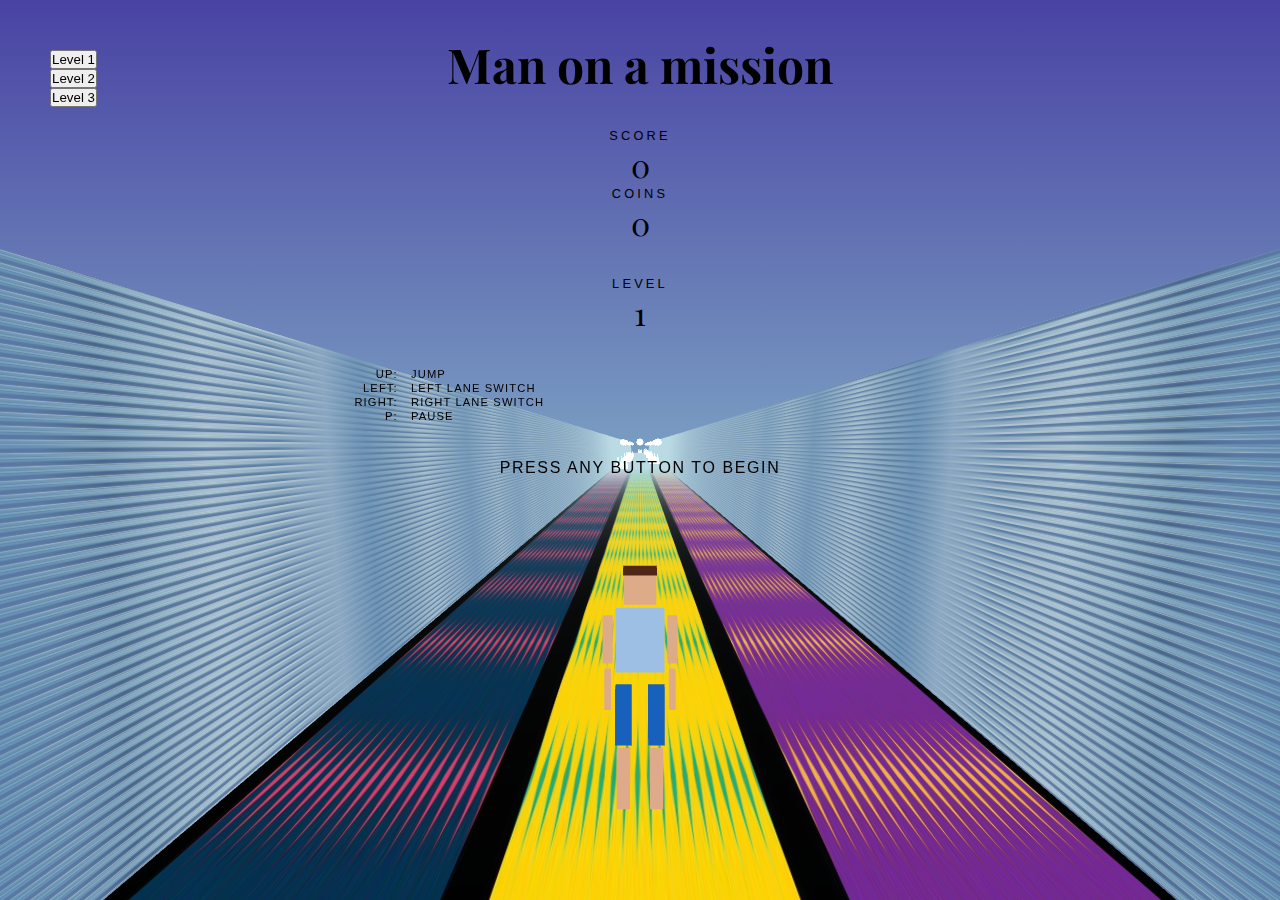
==== index.html @ 54c7ce0b "levels added" ====
<html>
	<head>
		<title>Man on a Mission</title>
		<link href="https://fonts.googleapis.com/css?family=Playfair+Display:400,700" rel="stylesheet">
		<!-- <script type="text/javascript" src="js/three.min.js"></script> -->
		<script type="text/javascript" src="js/three.js"></script>
        <script type="text/javascript" src="js/gameCoins.js"></script>
		<link href="style.css" rel="stylesheet">
	</head>
	<body>
		<div class="panel">
			<div class="game-title">
				<div class="title">Man on a mission</div>
			</div>
			<div class="stat">
				<label>Score</label>
				<p id="score">0</p>
				<label>Coins</label>
				<p id="coins">0</p>
			</div>
			<div class="stat">
				<label>Level</label>
				<p id="level">1</p>
			</div>
			<div class="level">
				<button>Level 1</button>
				<br><button onclick="level2()">Level 2</button>
				<br><button onclick="level3()">Level 3</button>
			</div>

			<table class="instructions" id="controls">
			  	<tr>
			    	<td>Up:</td>
			    	<td>Jump</td>
			  	</tr>
			  	<tr>
			    	<td>Left:</td>
			    	<td>Left lane switch</td>
			  	</tr>
			  	<tr>
			    	<td>Right:</td>
			    	<td>Right lane switch</td>
			  	</tr>
			  	<tr>
			    	<td>p:</td>
			    	<td>Pause</td>
			  	</tr>
			</table>
			<!-- <table id="ranks"></table> -->
			<div class="animate-flicker" id="variable-content">Press any button to begin</div>
		</div>
		<div id="world"></div>
			
		</div>

		<script>
			function level2() {
				window.location = "level2.html"; 
			}
			function level3() {
				window.location = "level3.html"; 
			}		
		</script>

	</body>
</html>
---- style.css ----
* {
    margin:0;
    padding:0;
    font-family:'Avenir Next', Avenir, 'Helvetica Neue', Helvetica, Arial, sans-serif;
}

html, body {
  width:100%;
  height:100%;
}

html, body {
    background: linear-gradient(#4943a3, #aaf7e1);
}

#world {
  position: absolute;
  width:100%;
  height: 100%;
  right:0;
  overflow: hidden;
}

.panel {
    position:absolute;
    top:0;
    left:0;
    padding: 2em 3em;
    width: 100%;
    box-sizing: border-box;
}

.game-title {
    z-index:100;
    position:relative;
    text-align:center;
}

.instructions {
    z-index:100;
    position:relative;
    text-align:center;
}

.level {
    z-index:100;
    position: absolute;
    top: 50px;
    left: 50px;
}

.game-title .title {
    font-family: 'Playfair Display', serif;
    font-weight:700;
    font-size:3em;
}

.game-title .byline {
    font-family: 'Playfair Display', serif;
    text-transform:uppercase;
    color:#333;
    letter-spacing:0.2em;
    font-size:0.8em;
    font-weight:600;
    margin-top:0.5em;
}

a {
    font-family: 'Playfair Display', serif;
    letter-spacing:0.2em;
    font-weight:600;
    text-decoration: none;
}

table {
    width: 100%;
    box-sizing: border-box;
    margin-top: 2em;
}

td {
    letter-spacing:0.1em;
    font-size:0.7em;
    text-transform:uppercase;
    font-weight:400;
}

td:first-child {
    width: 30%;
    text-align: right;
    padding-right: 0.5em;
}

td:nth-child(2) {
    width: 70%;
    text-align: left;
    padding-left: 0.5em;
}

.stat {
    margin-top: 2em;
    text-align:center;
}

.stat p {
    width:100%;
    text-align:center;
    font-family:'Playfair Display';
    font-size:2em;
}

.stat label {
    text-align:center;
    text-transform:uppercase;
    letter-spacing:0.25em;
    font-size:0.8em;
    width:100%;
    float:left;
}

.stat tr{
    text-align:left;
    text-transform:uppercase;
    letter-spacing:0.25em;
    font-size:0.8em;
    width:100%;
    float:left;
}

#variable-content {
    margin-top:2em;
    letter-spacing:0.1em;
    text-transform:uppercase;
    font-size:1em;
    font-weight:100;
    text-align:center;
    line-height:150%;
}

@keyframes flickerAnimation {
  0%   { opacity:1; }
  50%  { opacity:0; }
  100% { opacity:1; }
}

@-o-keyframes flickerAnimation{
  0%   { opacity:1; }
  50%  { opacity:0; }
  100% { opacity:1; }
}

@-moz-keyframes flickerAnimation{
  0%   { opacity:1; }
  50%  { opacity:0; }
  100% { opacity:1; }
}

@-webkit-keyframes flickerAnimation{
  0%   { opacity:1; }
  50%  { opacity:0; }
  100% { opacity:1; }
}

.animate-flicker {
   -webkit-animation: flickerAnimation 1.5s infinite;
   -moz-animation: flickerAnimation 1.5s infinite;
   -o-animation: flickerAnimation 1.5s infinite;
    animation: flickerAnimation 1.5s infinite;
    z-index:100;
    position:relative;
    text-align:center;
}
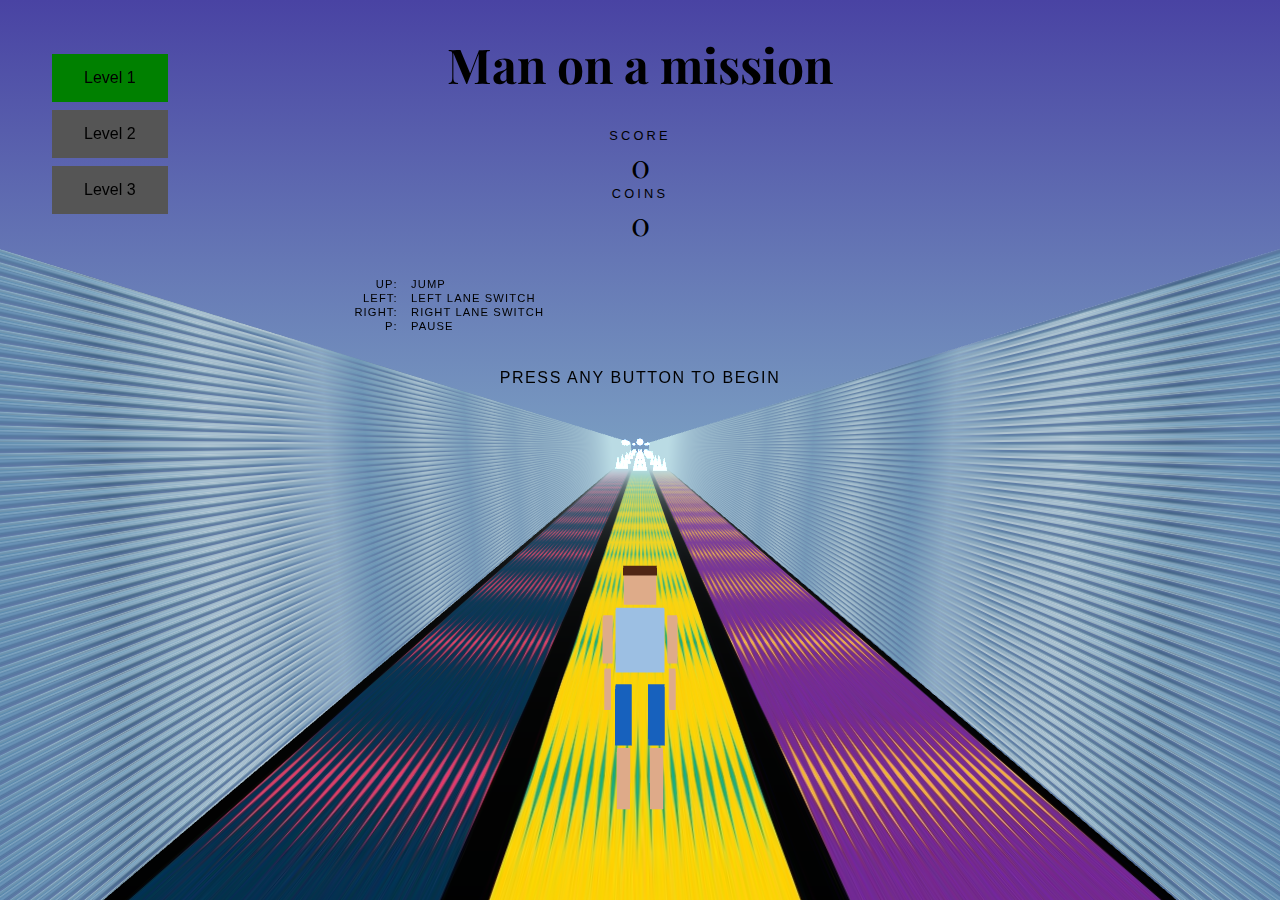
==== commit 1b8b7205: "Button Styling" ====
--- a/index.html
+++ b/index.html
@@ -18,14 +18,10 @@
 				<label>Coins</label>
 				<p id="coins">0</p>
 			</div>
-			<div class="stat">
-				<label>Level</label>
-				<p id="level">1</p>
-			</div>
 			<div class="level">
-				<button>Level 1</button>
-				<br><button onclick="level2()">Level 2</button>
-				<br><button onclick="level3()">Level 3</button>
+				<button style="background-color: green;" class="button">Level 1</button>
+				<br><button onclick="level2()" class="button">Level 2</button>
+				<br><button onclick="level3()" class="button">Level 3</button>
 			</div>
 
 			<table class="instructions" id="controls">
@@ -61,6 +57,5 @@
 				window.location = "level3.html"; 
 			}		
 		</script>
-
 	</body>
 </html>--- a/style.css
+++ b/style.css
@@ -1,3 +1,16 @@
+.button {
+    background-color: #555555;
+    border: none;
+    color: white;
+    padding: 15px 32px;
+    text-align: center;
+    text-decoration: none;
+    display: inline-block;
+    font-size: 16px;
+    margin: 4px 2px;
+    cursor: pointer;
+    color: black;
+  }
 * {
     margin:0;
     padding:0;
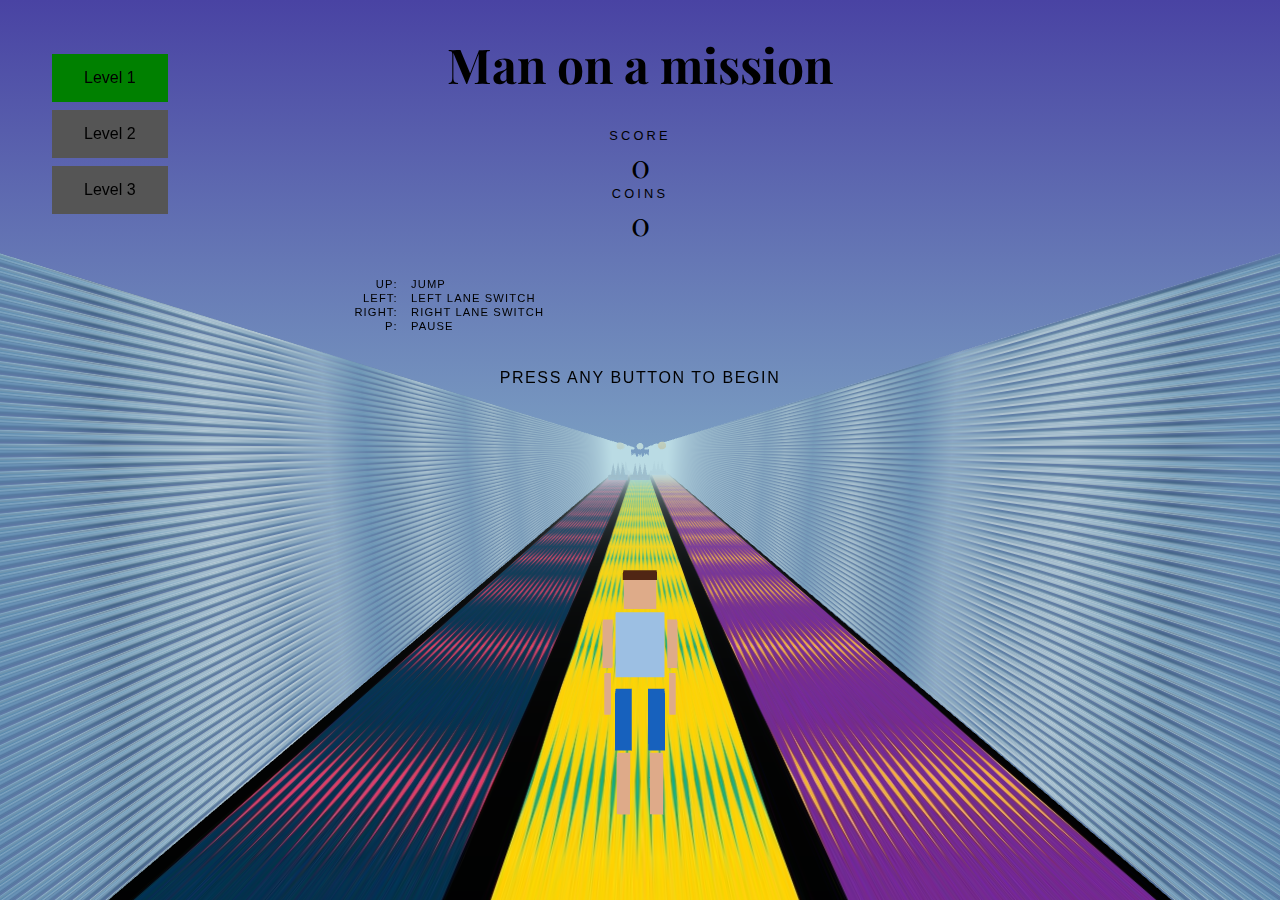
==== commit 7fc8e841: "Merge branch 'main' into Yaakov" ====
--- a/index.html
+++ b/index.html
@@ -1,4 +1,4 @@
-<html>
+<html> 
 	<head>
 		<title>Man on a Mission</title>
 		<link href="https://fonts.googleapis.com/css?family=Playfair+Display:400,700" rel="stylesheet">
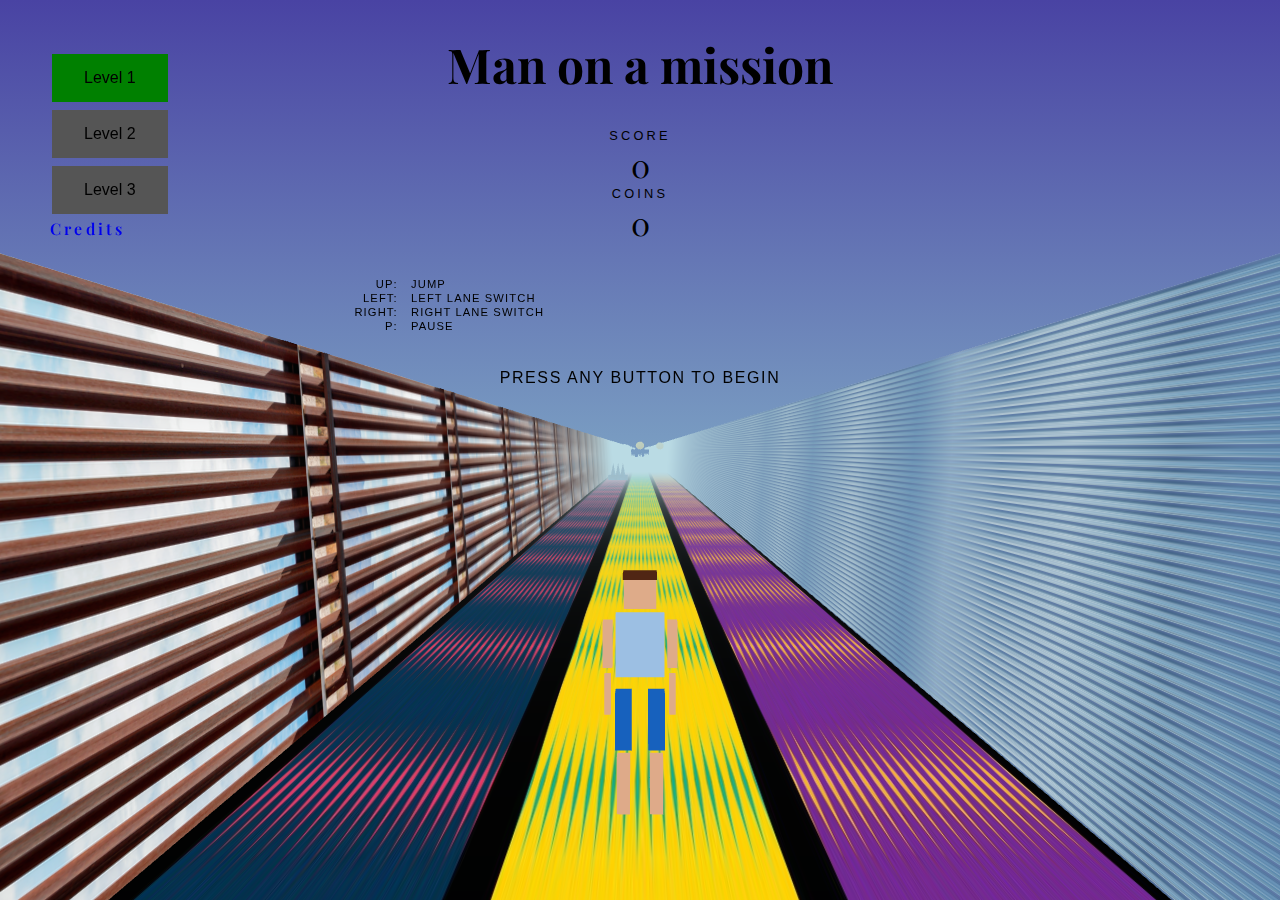
==== commit 08b96c00: "credits added" ====
--- a/index.html
+++ b/index.html
@@ -22,6 +22,9 @@
 				<button style="background-color: green;" class="button">Level 1</button>
 				<br><button onclick="level2()" class="button">Level 2</button>
 				<br><button onclick="level3()" class="button">Level 3</button>
+				<br>
+				<p><a href="credit.html">Credits</a></p>
+				
 			</div>
 
 			<table class="instructions" id="controls">
@@ -55,7 +58,7 @@
 			}
 			function level3() {
 				window.location = "level3.html"; 
-			}		
+			}	
 		</script>
 	</body>
 </html>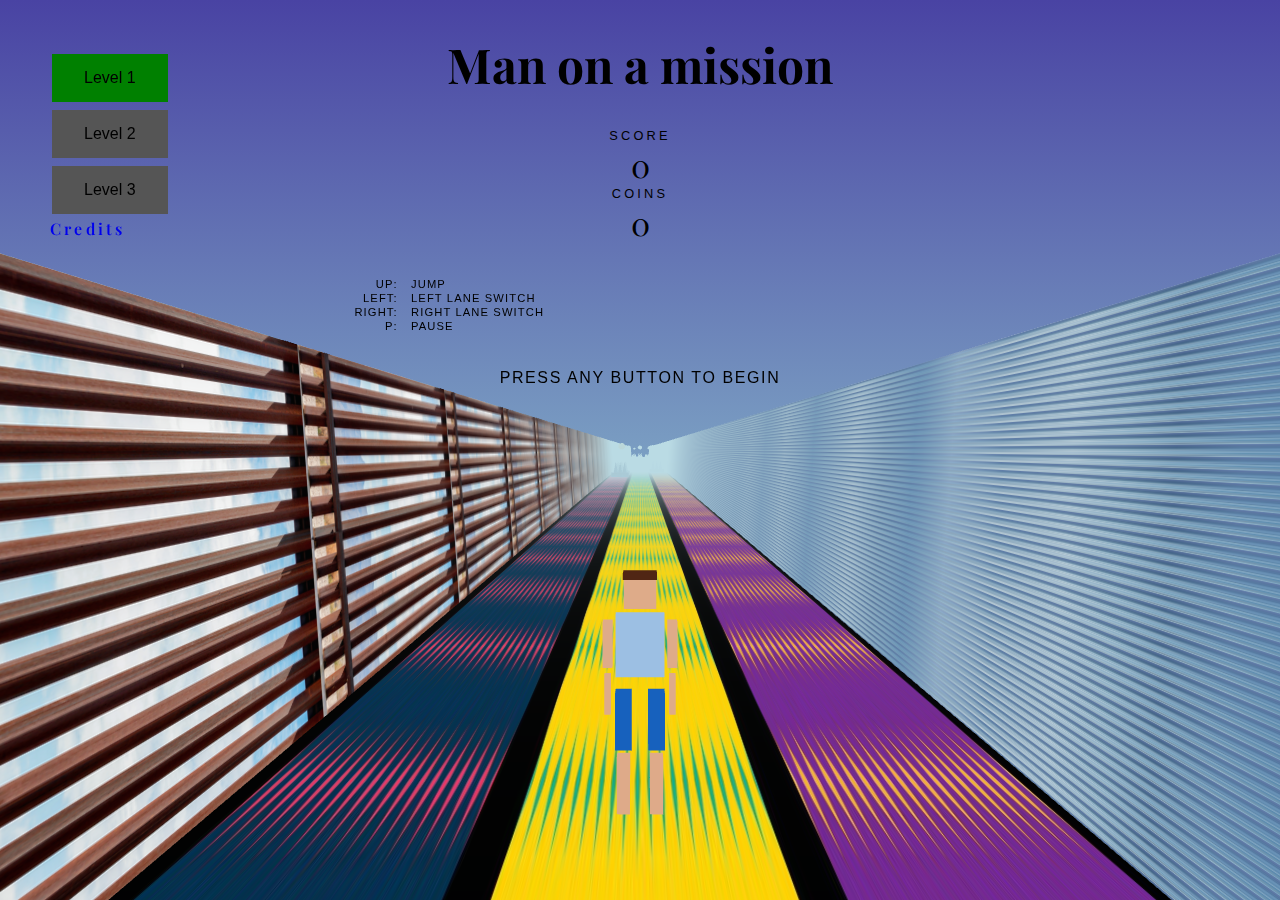
==== commit 304ef8c3: "1" ====
--- a/index.html
+++ b/index.html
@@ -24,7 +24,6 @@
 				<br><button onclick="level3()" class="button">Level 3</button>
 				<br>
 				<p><a href="credit.html">Credits</a></p>
-				
 			</div>
 
 			<table class="instructions" id="controls">
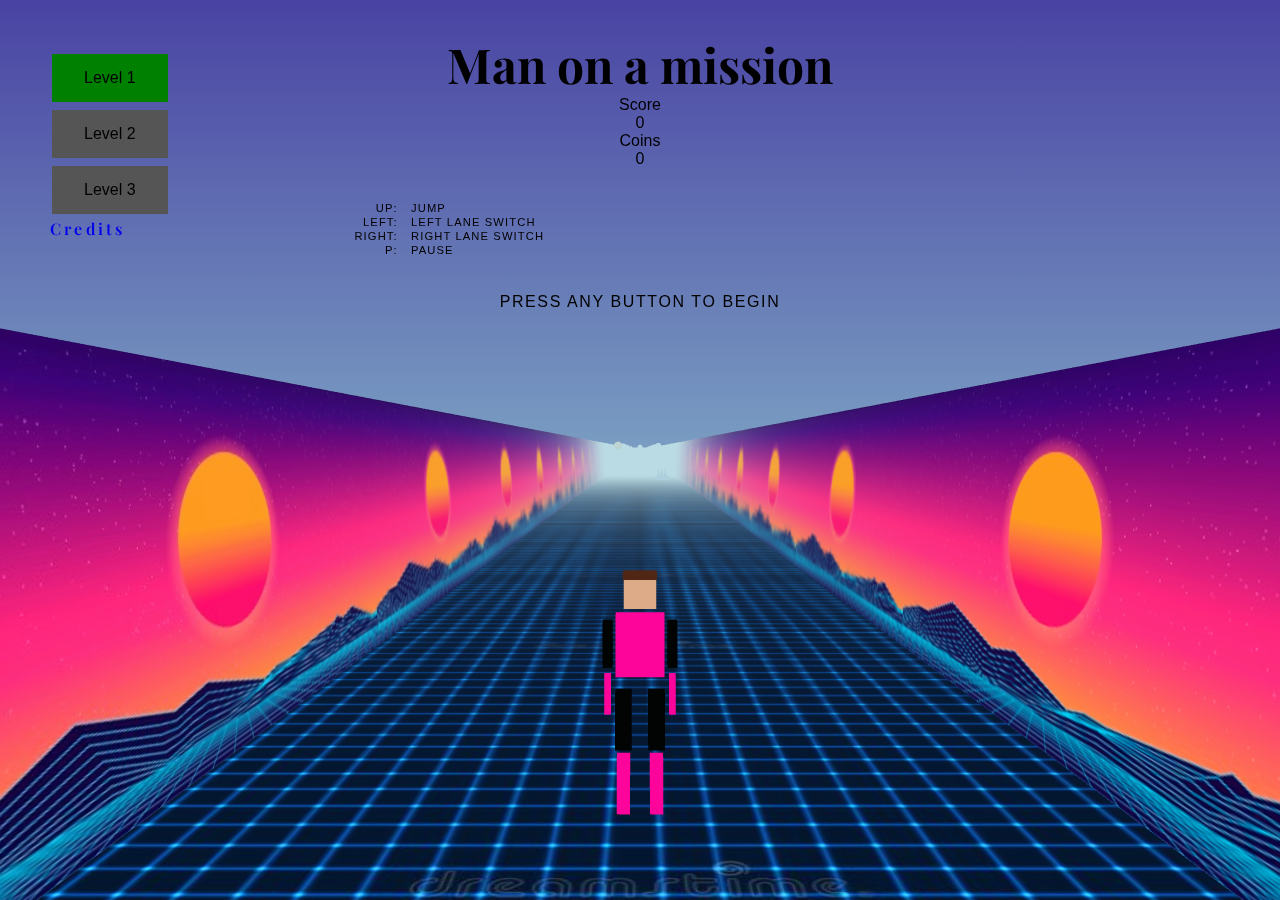
==== commit 37e97e46: "Final Aesthetic changes" ====
--- a/index.html
+++ b/index.html
@@ -11,8 +11,7 @@
 		<div class="panel">
 			<div class="game-title">
 				<div class="title">Man on a mission</div>
-			</div>
-			<div class="stat">
+
 				<label>Score</label>
 				<p id="score">0</p>
 				<label>Coins</label>
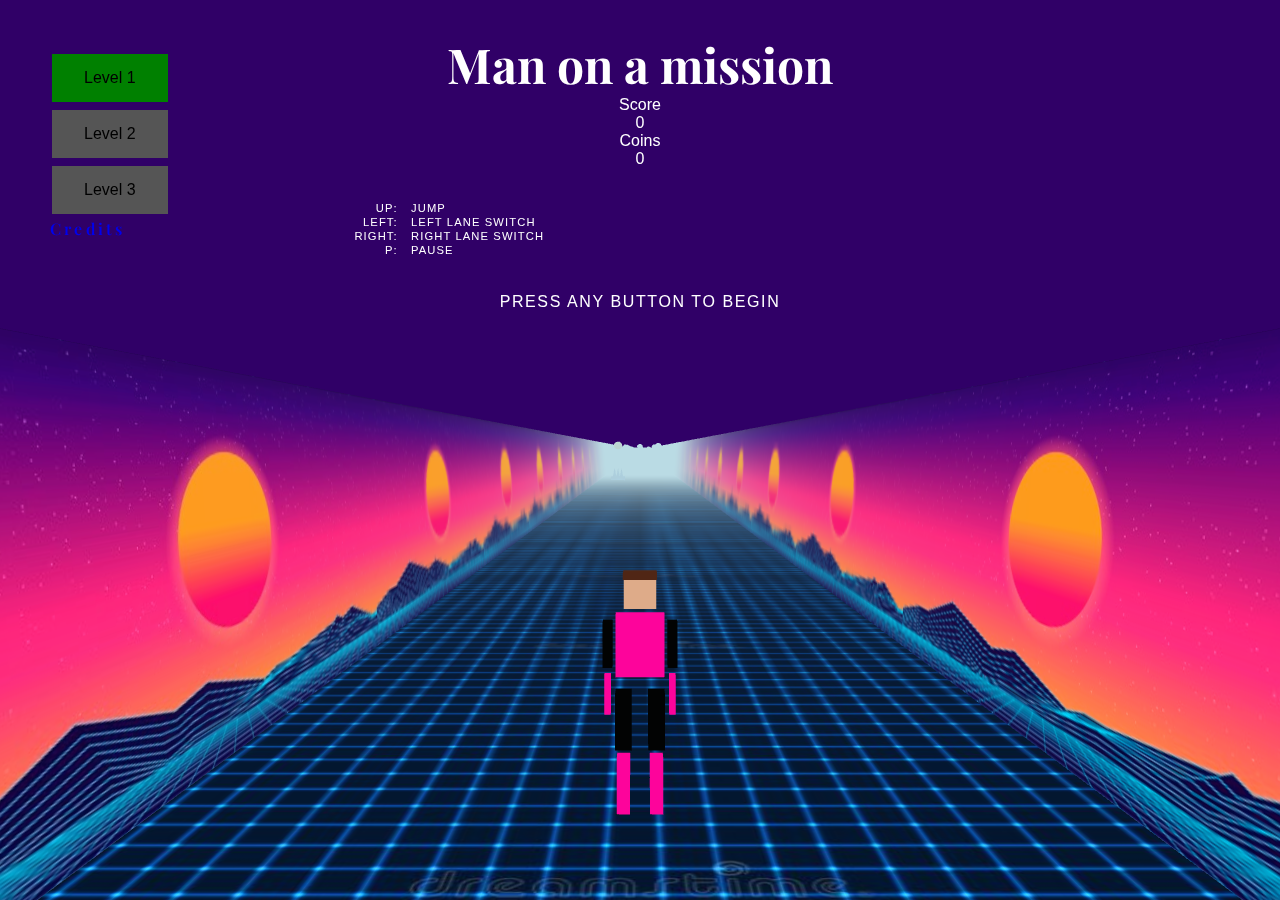
==== commit 199a87f6: "text color white" ====
--- a/index.html
+++ b/index.html
@@ -7,7 +7,7 @@
         <script type="text/javascript" src="js/gameCoins.js"></script>
 		<link href="style.css" rel="stylesheet">
 	</head>
-	<body>
+	<body style="color: white;">
 		<div class="panel">
 			<div class="game-title">
 				<div class="title">Man on a mission</div>
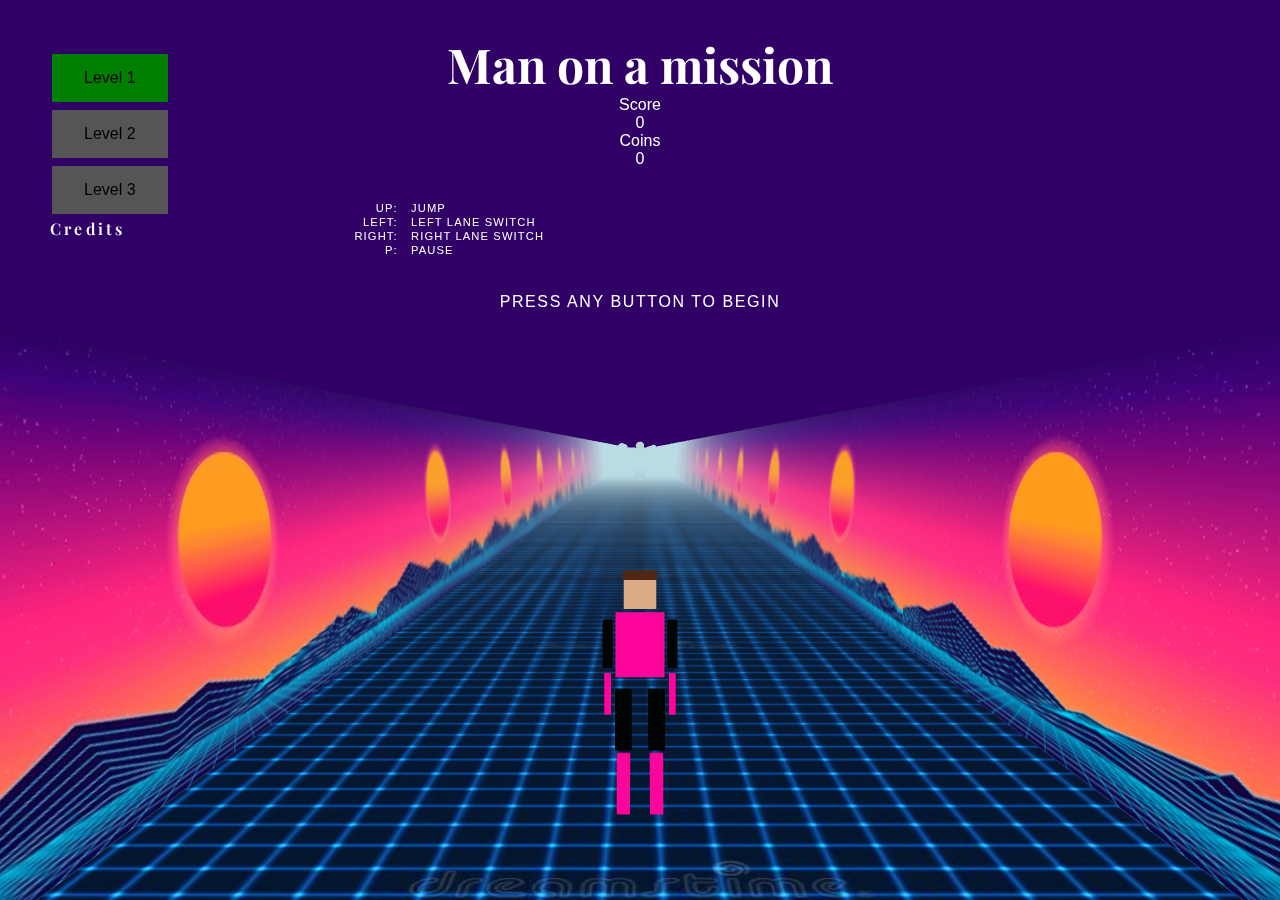
==== commit 6afb77e5: "credit white" ====
--- a/index.html
+++ b/index.html
@@ -22,7 +22,7 @@
 				<br><button onclick="level2()" class="button">Level 2</button>
 				<br><button onclick="level3()" class="button">Level 3</button>
 				<br>
-				<p><a href="credit.html">Credits</a></p>
+				<p><a style="color: white;" href="credit.html">Credits</a></p>
 			</div>
 
 			<table class="instructions" id="controls">
